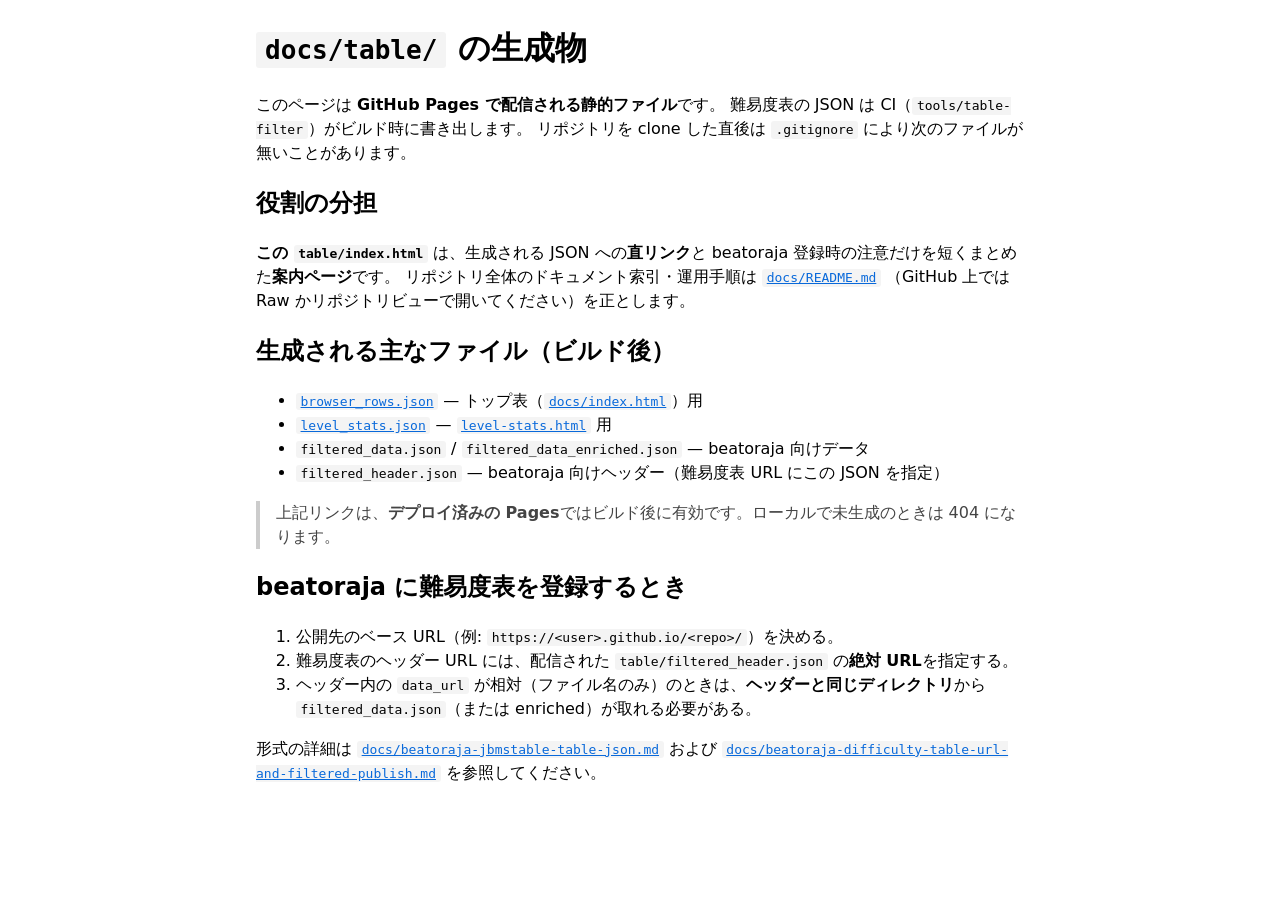
==== docs/table/index.html @ 0f588e30 "feat: T016/T026/T027/T029 — table 案内、Release スクリプト整理、契約テスト、移行判断ドキュメント - docs/table/index.html: 生成物リン" ====
<!DOCTYPE html>
<html lang="ja">
<head>
  <meta charset="utf-8" />
  <meta name="viewport" content="width=device-width, initial-scale=1" />
  <title>table/ 生成物の案内</title>
  <style>
    body { font-family: system-ui, sans-serif; max-width: 48rem; margin: 1.5rem auto; padding: 0 1rem; line-height: 1.5; }
    code { background: #f4f4f4; padding: 0.1em 0.35em; border-radius: 3px; }
    a { color: #0969da; }
    .note { border-left: 4px solid #ccc; padding-left: 1rem; margin: 1rem 0; color: #444; }
  </style>
</head>
<body>
  <h1><code>docs/table/</code> の生成物</h1>
  <p>
    このページは <strong>GitHub Pages で配信される静的ファイル</strong>です。
    難易度表の JSON は CI（<code>tools/table-filter</code>）がビルド時に書き出します。
    リポジトリを clone した直後は <code>.gitignore</code> により次のファイルが無いことがあります。
  </p>

  <h2>役割の分担</h2>
  <p>
    <strong>この <code>table/index.html</code></strong> は、生成される JSON への<strong>直リンク</strong>と
    beatoraja 登録時の注意だけを短くまとめた<strong>案内ページ</strong>です。
    リポジトリ全体のドキュメント索引・運用手順は <a href="../README.md"><code>docs/README.md</code></a>
    （GitHub 上では Raw かリポジトリビューで開いてください）を正とします。
  </p>

  <h2>生成される主なファイル（ビルド後）</h2>
  <ul>
    <li><a href="./browser_rows.json"><code>browser_rows.json</code></a> — トップ表（<a href="../index.html"><code>docs/index.html</code></a>）用</li>
    <li><a href="./level_stats.json"><code>level_stats.json</code></a> — <a href="../level-stats.html"><code>level-stats.html</code></a> 用</li>
    <li><code>filtered_data.json</code> / <code>filtered_data_enriched.json</code> — beatoraja 向けデータ</li>
    <li><code>filtered_header.json</code> — beatoraja 向けヘッダー（難易度表 URL にこの JSON を指定）</li>
  </ul>
  <p class="note">
    上記リンクは、<strong>デプロイ済みの Pages</strong>ではビルド後に有効です。ローカルで未生成のときは 404 になります。
  </p>

  <h2>beatoraja に難易度表を登録するとき</h2>
  <ol>
    <li>公開先のベース URL（例: <code>https://&lt;user&gt;.github.io/&lt;repo&gt;/</code>）を決める。</li>
    <li>難易度表のヘッダー URL には、配信された <code>table/filtered_header.json</code> の<strong>絶対 URL</strong>を指定する。</li>
    <li>ヘッダー内の <code>data_url</code> が相対（ファイル名のみ）のときは、<strong>ヘッダーと同じディレクトリ</strong>から <code>filtered_data.json</code>（または enriched）が取れる必要がある。</li>
  </ol>
  <p>
    形式の詳細は <a href="../beatoraja-jbmstable-table-json.md"><code>docs/beatoraja-jbmstable-table-json.md</code></a> および
    <a href="../beatoraja-difficulty-table-url-and-filtered-publish.md"><code>docs/beatoraja-difficulty-table-url-and-filtered-publish.md</code></a> を参照してください。
  </p>
</body>
</html>
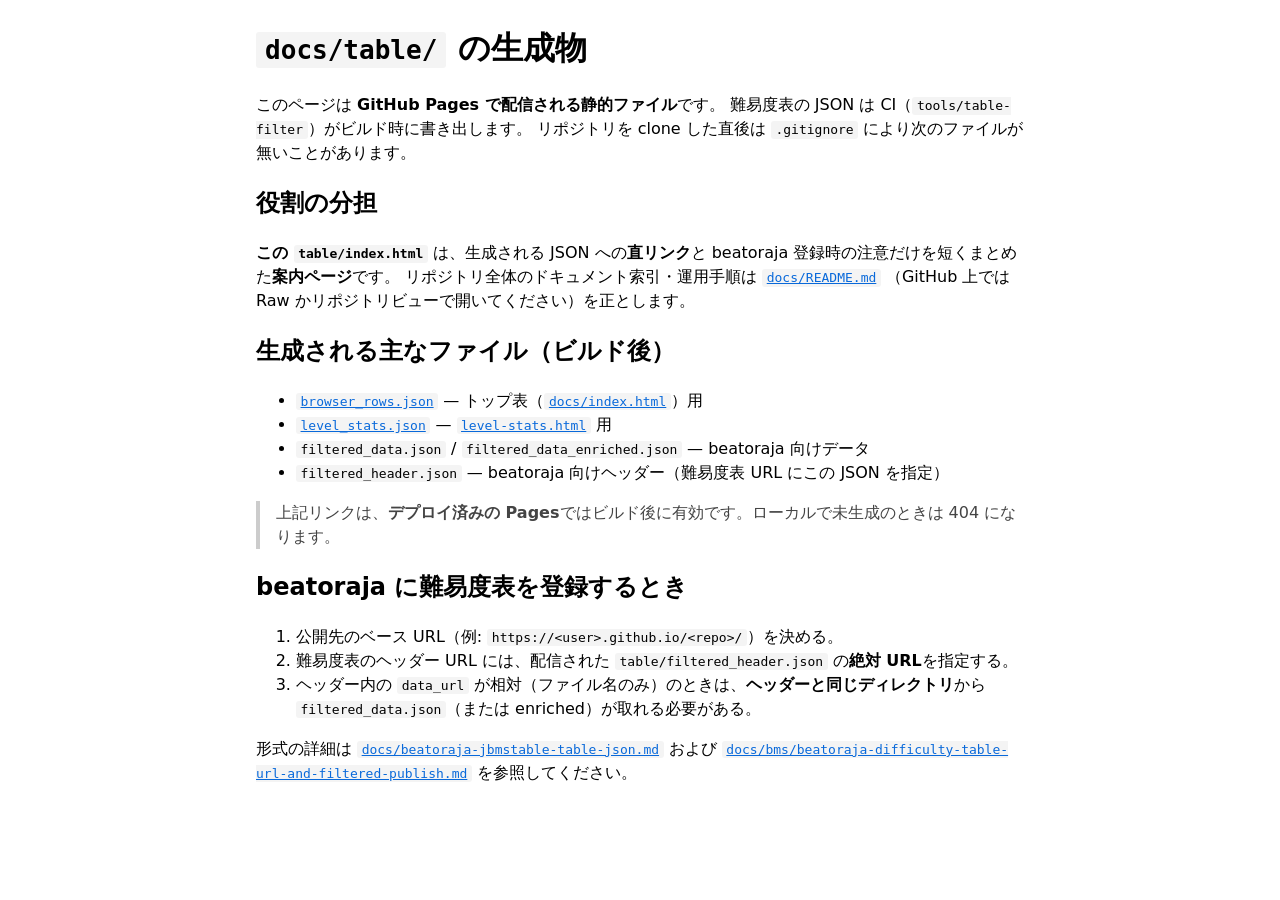
==== commit a9a991f9: "docs: BMS 関連メモを docs/bms/ に集約 本リポジトリの統合難易度表の運用ドキュメントは docs/ 直下のままとし、 beatoraja 一般の補足（楽曲 DB、仮想フォルダ、派生" ====
--- a/docs/table/index.html
+++ b/docs/table/index.html
@@ -46,7 +46,7 @@
   </ol>
   <p>
     形式の詳細は <a href="../beatoraja-jbmstable-table-json.md"><code>docs/beatoraja-jbmstable-table-json.md</code></a> および
-    <a href="../beatoraja-difficulty-table-url-and-filtered-publish.md"><code>docs/beatoraja-difficulty-table-url-and-filtered-publish.md</code></a> を参照してください。
+    <a href="../bms/beatoraja-difficulty-table-url-and-filtered-publish.md"><code>docs/bms/beatoraja-difficulty-table-url-and-filtered-publish.md</code></a> を参照してください。
   </p>
 </body>
 </html>
